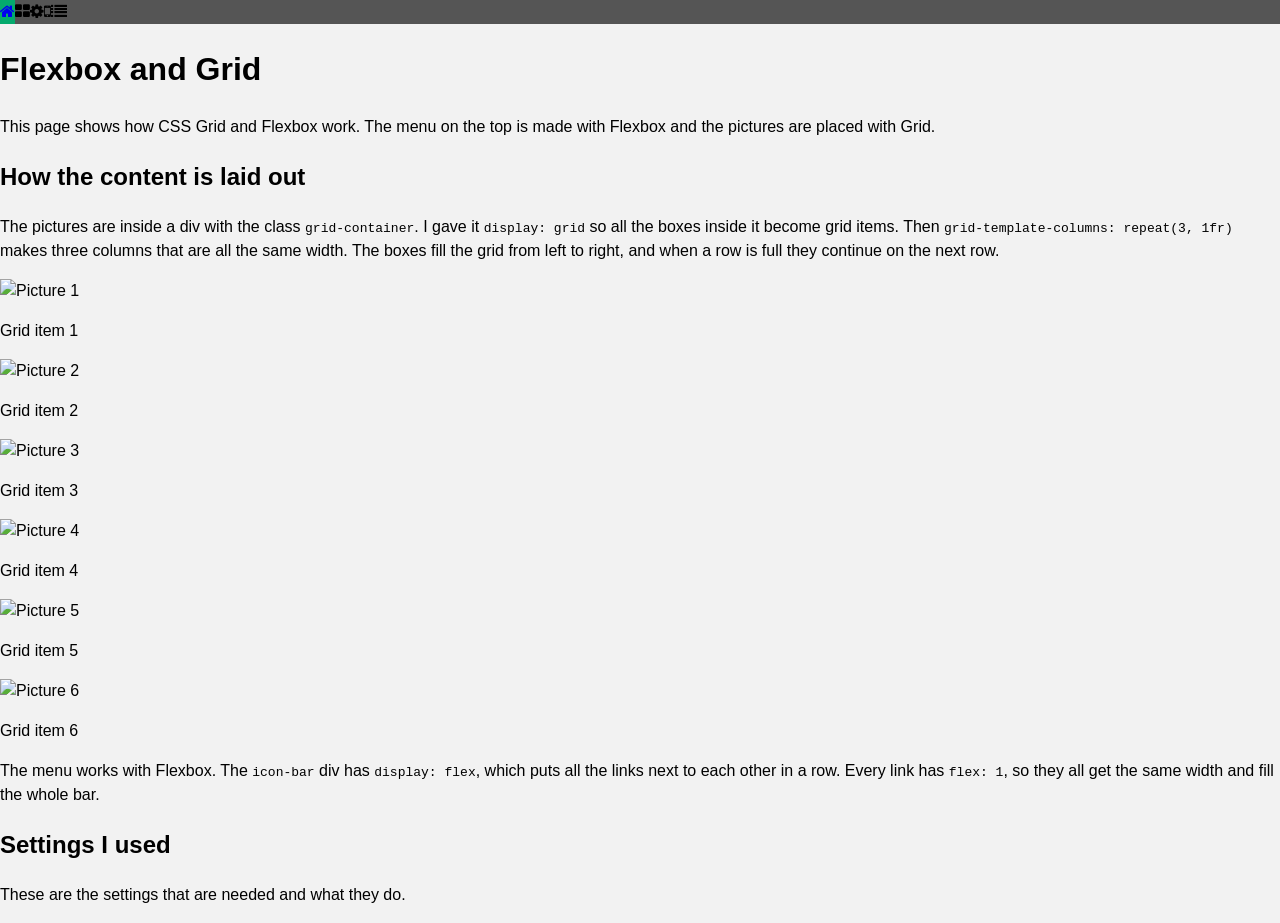
==== Flexbox and Grid/index.html @ 37ee5c57 "a" ====
<!DOCTYPE html>
<html lang="en">

<head>
  <meta charset="UTF-8">
  <meta name="viewport" content="width=device-width, initial-scale=1.0">
  <meta http-equiv="X-UA-Compatible" content="IE=edge">
  <title>Flexbox and Grid</title>
  <link rel="stylesheet" href="style.css">
  <link rel="stylesheet" href="https://cdnjs.cloudflare.com/ajax/libs/font-awesome/4.7.0/css/font-awesome.min.css">
</head>

<body>

  <!-- Menu -->
  <div class="icon-bar">
    <a class="active" href="#"><i class="fa fa-home"></i></a>
    <a class="#layout"><i class="fa fa-th-large"></i></a>
    <a class="#settings"><i class="fa fa-cog"></i></a>
    <a class="#responsive"><i class="fa fa-mobile"></i></a>
    <a class="#features"><i class="fa fa-list"></i></a>
  </div>

  <div class="header">
    <h1>Flexbox and Grid</h1>
    <p>This page shows how CSS Grid and Flexbox work. The menu on the top is made with Flexbox and the
      pictures are placed with Grid.
    </p>
  </div>

  <div class="content">
    <h2 id="layout">How the content is laid out</h2>
    <p>The pictures are inside a div with the class <code>grid-container</code>. I gave it <code>display: grid</code> so all the boxes inside it become grid items. 
      Then <code>grid-template-columns: repeat(3, 1fr)</code> makes three columns that are all the same width. The boxes fill the grid from left to right, and when 
      a row is full they continue on the next row.</p>

      <div class="grid-container">
        <div class="grid-item">
          <img src="https://picsum.photos/seed/pic1/400/300" alt="Picture 1">
          <p>Grid item 1</p>
        </div>
        <div class="grid-item">
          <img src="https://picsum.photos/seed/pic2/400/300" alt="Picture 2">
          <p>Grid item 2</p>
        </div>
        <div class="grid-item">
          <img src="https://picsum.photos/seed/pic3/400/300" alt="Picture 3">
          <p>Grid item 3</p>
        </div>
        <div class="grid-item">
          <img src="https://picsum.photos/seed/pic4/400/300" alt="Picture 4">
          <p>Grid item 4</p>
        </div>
        <div class="grid-item">
          <img src="https://picsum.photos/seed/pic5/400/300" alt="Picture 5">
          <p>Grid item 5</p>
        </div>
        <div class="grid-item">
          <img src="https://picsum.photos/seed/pic6/400/300" alt="Picture 6">
          <p>Grid item 6</p>
        </div>
      </div>

      <p>The menu works with Flexbox. The <code>icon-bar</code> div has <code>display: flex</code>, which puts all the links next to each other in a row. 
        Every link has <code>flex: 1</code>, so they all get the same width and fill the whole bar.</p>

      <h2 id="settings">Settings I used</h2>
      <p>These are the settings that are needed and what they do.</p>

  </div>

</body>

</html>
---- Flexbox and Grid/style.css ----
body {
  font-family: Arial, Helvetica, sans-serif;
  margin: 0;
  background-color: #f2f2f2;
  line-height: 1.5;
}

/* Menu with Flexbox */
.icon-bar {
  display: flex;
  background-color: #555;
}

.icon_bar a {
  flex: 1;
  text-align: center;
  padding: 12px 0;
  color: white;
  font-size: 18px;
  text-decoration: none;
}

.icon-bar a:hover {
  background-color: #000;
}

.active {
  background-color: #04AA6D;
}
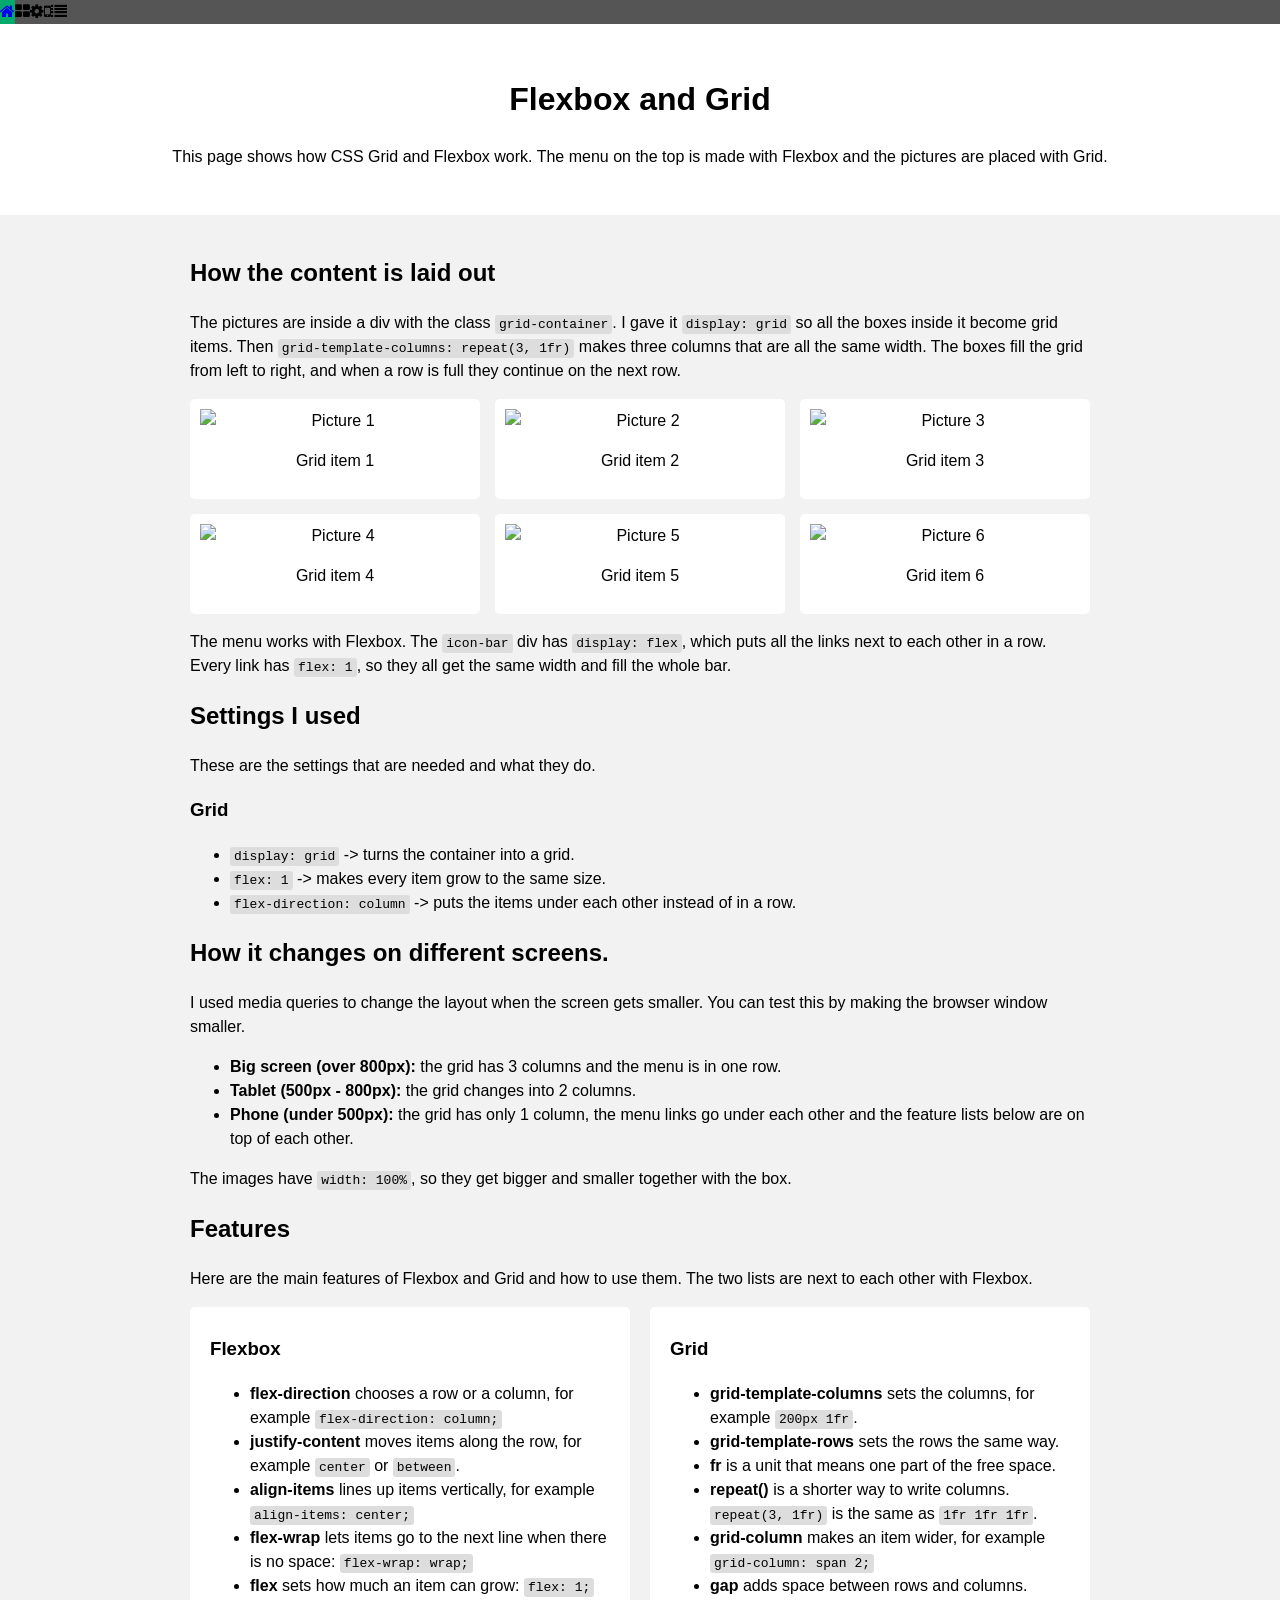
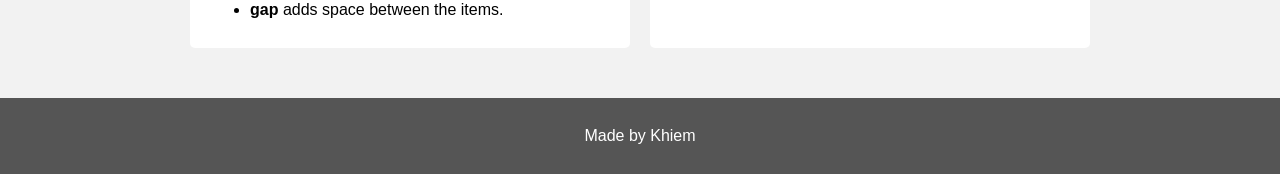
==== commit 51ff8024: "a" ====
--- a/Flexbox and Grid/index.html
+++ b/Flexbox and Grid/index.html
@@ -67,6 +67,56 @@
       <h2 id="settings">Settings I used</h2>
       <p>These are the settings that are needed and what they do.</p>
 
+      <h3>Grid</h3>
+      <ul>
+        <li><code>display: grid</code> -> turns the container into a grid.</li>
+        <li><code>flex: 1</code> -> makes every item grow to the same size.</li>
+        <li><code>flex-direction: column</code> -> puts the items under each other instead of in a row.</li>
+      </ul>
+
+      <h2 id="responsive">How it changes on different screens.</h2>
+      <p>I used media queries to change the layout when the screen gets smaller. You can test this by making the browser window smaller.</p>
+      <ul>
+        <li><b>Big screen (over 800px):</b> the grid has 3 columns and the menu is in one row.</li>
+        <li><b>Tablet (500px - 800px):</b> the grid changes into 2 columns.</li>
+        <li><b>Phone (under 500px):</b> the grid has only 1 column, the menu links go under each other and the feature lists below are on top of each other.</li>
+      </ul>
+
+      <p>The images have <code>width: 100%</code>, so they get bigger and smaller together with the box.</p>
+
+      <h2 id="features">Features</h2>
+      <p>Here are the main features of Flexbox and Grid and how to use them. The two lists are next to each other with Flexbox.</p>
+
+      <div class="features">
+        <div class="feature-box">
+          <h3>Flexbox</h3>
+          <ul>
+            <li><b>flex-direction</b> chooses a row or a column, for example <code>flex-direction: column;</code></li>
+            <li><b>justify-content</b> moves items along the row, for example <code>center</code> or <code>between</code>.</li>
+            <li><b>align-items</b> lines up items vertically, for example <code>align-items: center;</code></li>
+            <li><b>flex-wrap</b> lets items go to the next line when there is no space: <code>flex-wrap: wrap;</code></li>
+            <li><b>flex</b> sets how much an item can grow: <code>flex: 1;</code></li>
+            <li><b>gap</b> adds space between the items.</li>
+          </ul>
+        </div>
+
+        <div class="feature-box">
+          <h3>Grid</h3>
+          <ul>
+            <li><b>grid-template-columns</b> sets the columns, for example <code>200px 1fr</code>.</li>
+            <li><b>grid-template-rows</b> sets the rows the same way.</li>
+            <li><b>fr</b> is a unit that means one part of the free space.</li>
+            <li><b>repeat()</b> is a shorter way to write columns. <code>repeat(3, 1fr)</code> is the same as <code>1fr 1fr 1fr</code>.</li>
+            <li><b>grid-column</b> makes an item wider, for example <code>grid-column: span 2;</code></li>
+            <li><b>gap</b> adds space between rows and columns.</li>
+          </ul>
+        </div>
+      </div>
+      
+  </div>
+
+  <div class="footer">
+    <p>Made by Khiem</p>
   </div>
 
 </body>
--- a/Flexbox and Grid/style.css
+++ b/Flexbox and Grid/style.css
@@ -26,4 +26,87 @@
 
 .active {
   background-color: #04AA6D;
+}
+
+/* Header */
+.header {
+  background-color: white;
+  text-align: center;
+  padding: 30px 20px;
+}
+
+/* Main content */
+.content {
+  max-width: 900px;
+  margin: auto;
+  padding: 20px;
+}
+
+code {
+  background-color: #ddd;
+  padding: 2px 4px;
+  border-radius: 3px;
+}
+
+/* Grid with pictures */
+.grid-container {
+  display: grid;
+  grid-template-columns:repeat(3, 1fr);
+  gap:15px;
+}
+
+.grid-item {
+  background-color:white;
+  padding:10px;
+  text-align:center;
+  border-radius:5px;
+}
+
+.grid-item img{
+  display:flex;
+  gap:20px;
+}
+
+/* Features next to each other with Flexbox */
+.features {
+  display: flex;
+  gap: 20px;
+}
+
+.feature-box {
+  flex:1;
+  background-color:white;
+  padding:10px 20px;
+  border-radius:5px;
+}
+
+/* Footer */
+.footer {
+  background-color: #555;
+  color: white;
+  text-align: center;
+  padding: 10px;
+  margin-top: 30px;
+}
+
+/* Tablet */
+@media (max-width: 800px) {
+  .grid-container {
+    grid-template-columns: repeat(2. 1fr);
+  }
+}
+
+/* Phone */
+@media (max-width: 500px) {
+  .grid-container {
+    grid-template-columns: 1fr;
+  }
+
+  .icon-bar {
+    flex-direction:column;
+  }
+
+  .features {
+    flex-direction:column;
+  }
 }
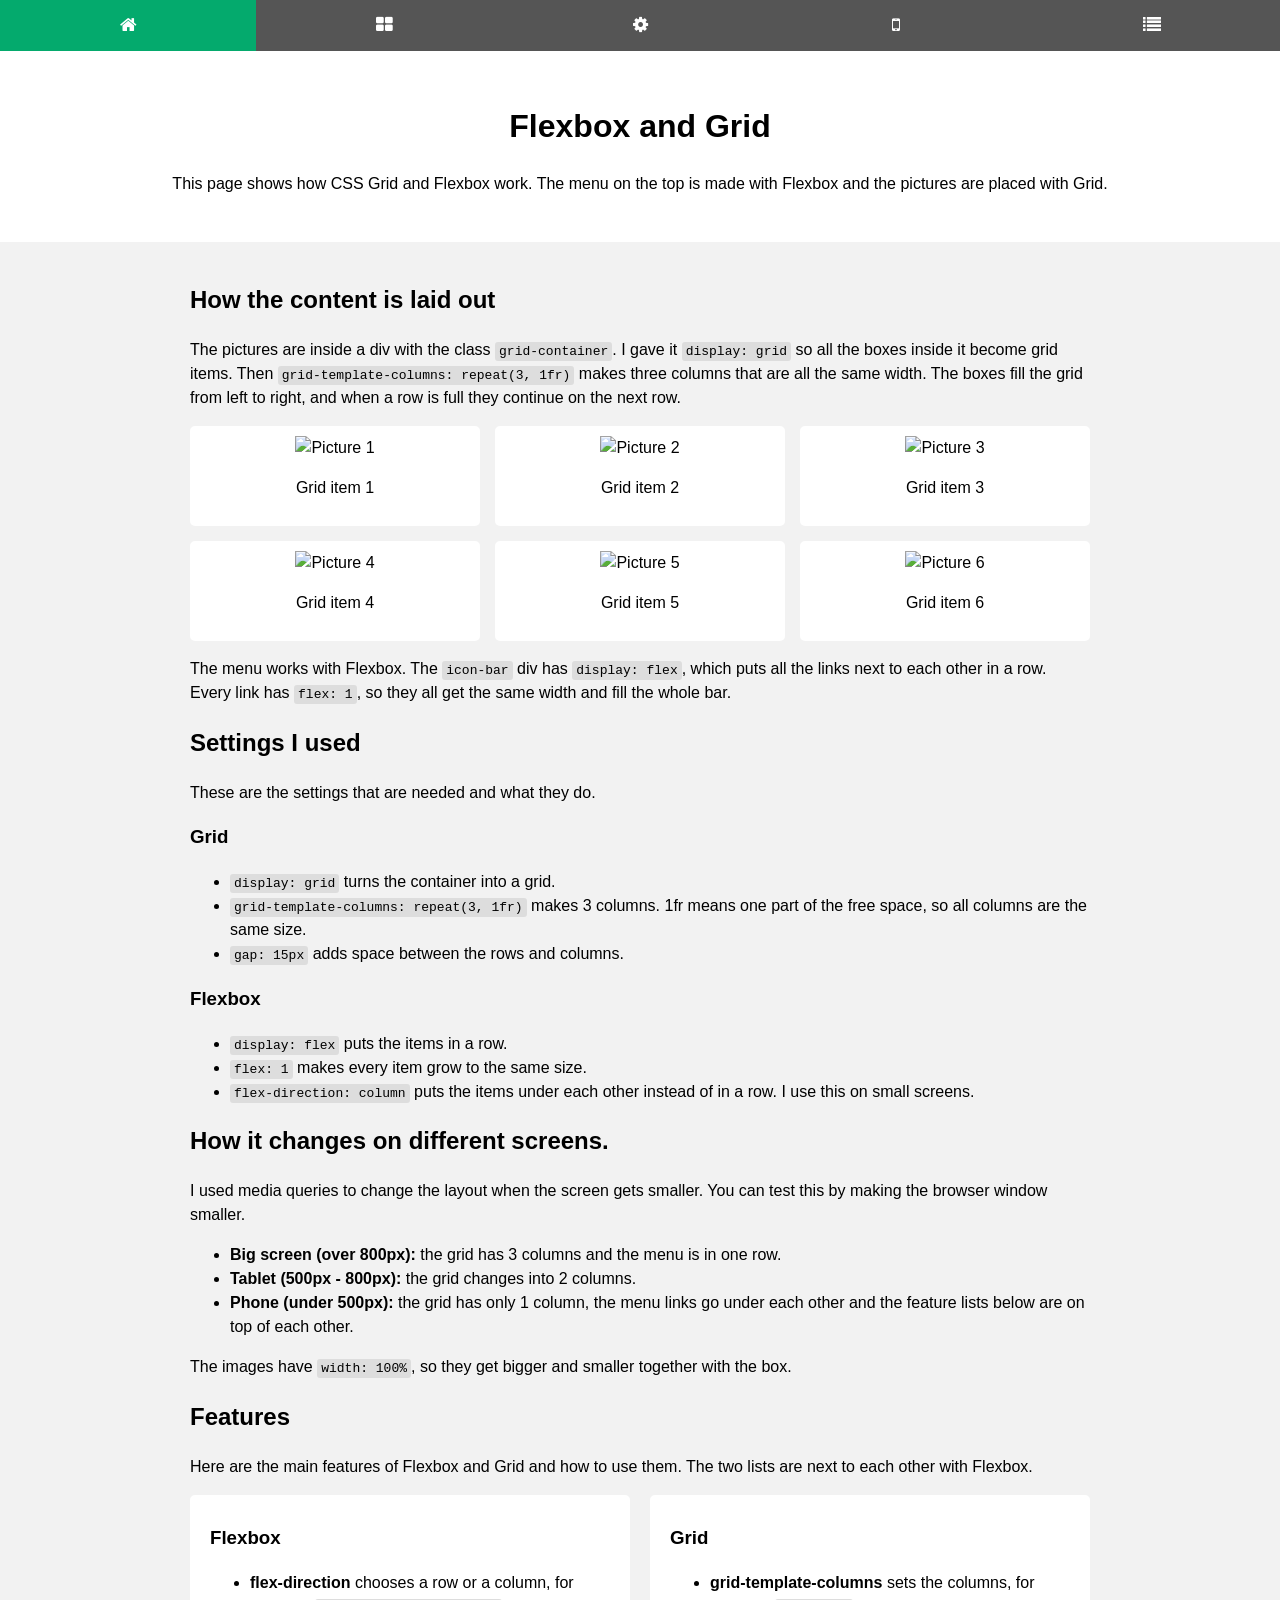
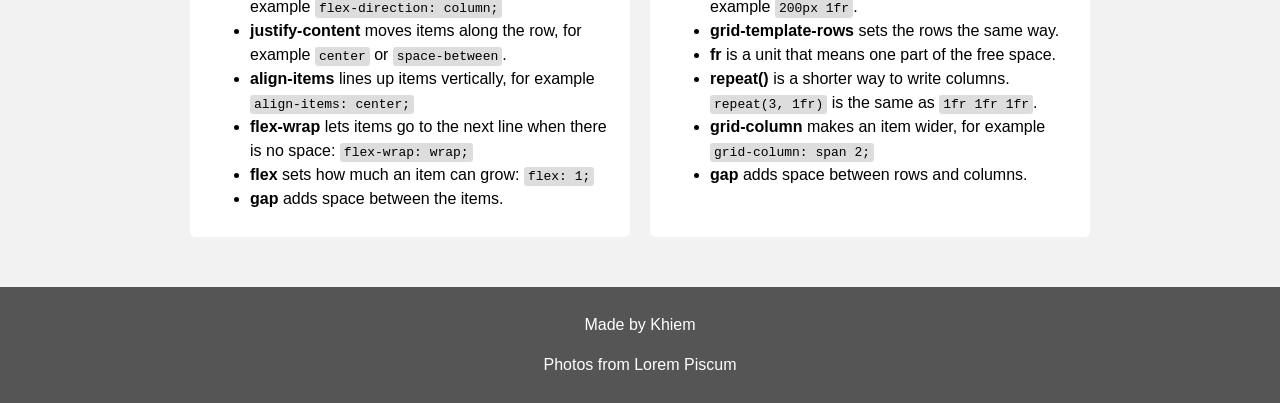
==== commit 875459fc: "debug and done" ====
--- a/Flexbox and Grid/index.html
+++ b/Flexbox and Grid/index.html
@@ -15,10 +15,10 @@
   <!-- Menu -->
   <div class="icon-bar">
     <a class="active" href="#"><i class="fa fa-home"></i></a>
-    <a class="#layout"><i class="fa fa-th-large"></i></a>
-    <a class="#settings"><i class="fa fa-cog"></i></a>
-    <a class="#responsive"><i class="fa fa-mobile"></i></a>
-    <a class="#features"><i class="fa fa-list"></i></a>
+    <a href="#layout"><i class="fa fa-th-large"></i></a>
+    <a href="#settings"><i class="fa fa-cog"></i></a>
+    <a href="#responsive"><i class="fa fa-mobile"></i></a>
+    <a href="#features"><i class="fa fa-list"></i></a>
   </div>
 
   <div class="header">
@@ -69,9 +69,16 @@
 
       <h3>Grid</h3>
       <ul>
-        <li><code>display: grid</code> -> turns the container into a grid.</li>
-        <li><code>flex: 1</code> -> makes every item grow to the same size.</li>
-        <li><code>flex-direction: column</code> -> puts the items under each other instead of in a row.</li>
+        <li><code>display: grid</code> turns the container into a grid.</li>
+        <li><code>grid-template-columns: repeat(3, 1fr)</code> makes 3 columns. 1fr means one part of the free space, so all columns are the same size.</li>
+        <li><code>gap: 15px</code> adds space between the rows and columns.</li>
+      </ul>
+
+      <h3>Flexbox</h3>
+      <ul>
+        <li><code>display: flex</code> puts the items in a row.</li>
+        <li><code>flex: 1</code> makes every item grow to the same size.</li>
+        <li><code>flex-direction: column</code> puts the items under each other instead of in a row. I use this on small screens.</li>
       </ul>
 
       <h2 id="responsive">How it changes on different screens.</h2>
@@ -92,7 +99,7 @@
           <h3>Flexbox</h3>
           <ul>
             <li><b>flex-direction</b> chooses a row or a column, for example <code>flex-direction: column;</code></li>
-            <li><b>justify-content</b> moves items along the row, for example <code>center</code> or <code>between</code>.</li>
+            <li><b>justify-content</b> moves items along the row, for example <code>center</code> or <code>space-between</code>.</li>
             <li><b>align-items</b> lines up items vertically, for example <code>align-items: center;</code></li>
             <li><b>flex-wrap</b> lets items go to the next line when there is no space: <code>flex-wrap: wrap;</code></li>
             <li><b>flex</b> sets how much an item can grow: <code>flex: 1;</code></li>
@@ -117,6 +124,7 @@
 
   <div class="footer">
     <p>Made by Khiem</p>
+    <p>Photos from Lorem Piscum</p>
   </div>
 
 </body>
--- a/Flexbox and Grid/style.css
+++ b/Flexbox and Grid/style.css
@@ -11,7 +11,7 @@
   background-color: #555;
 }
 
-.icon_bar a {
+.icon-bar a {
   flex: 1;
   text-align: center;
   padding: 12px 0;
@@ -63,8 +63,7 @@
 }
 
 .grid-item img{
-  display:flex;
-  gap:20px;
+  width: 100%;
 }
 
 /* Features next to each other with Flexbox */
@@ -92,7 +91,7 @@
 /* Tablet */
 @media (max-width: 800px) {
   .grid-container {
-    grid-template-columns: repeat(2. 1fr);
+    grid-template-columns: repeat(2, 1fr);
   }
 }
 
